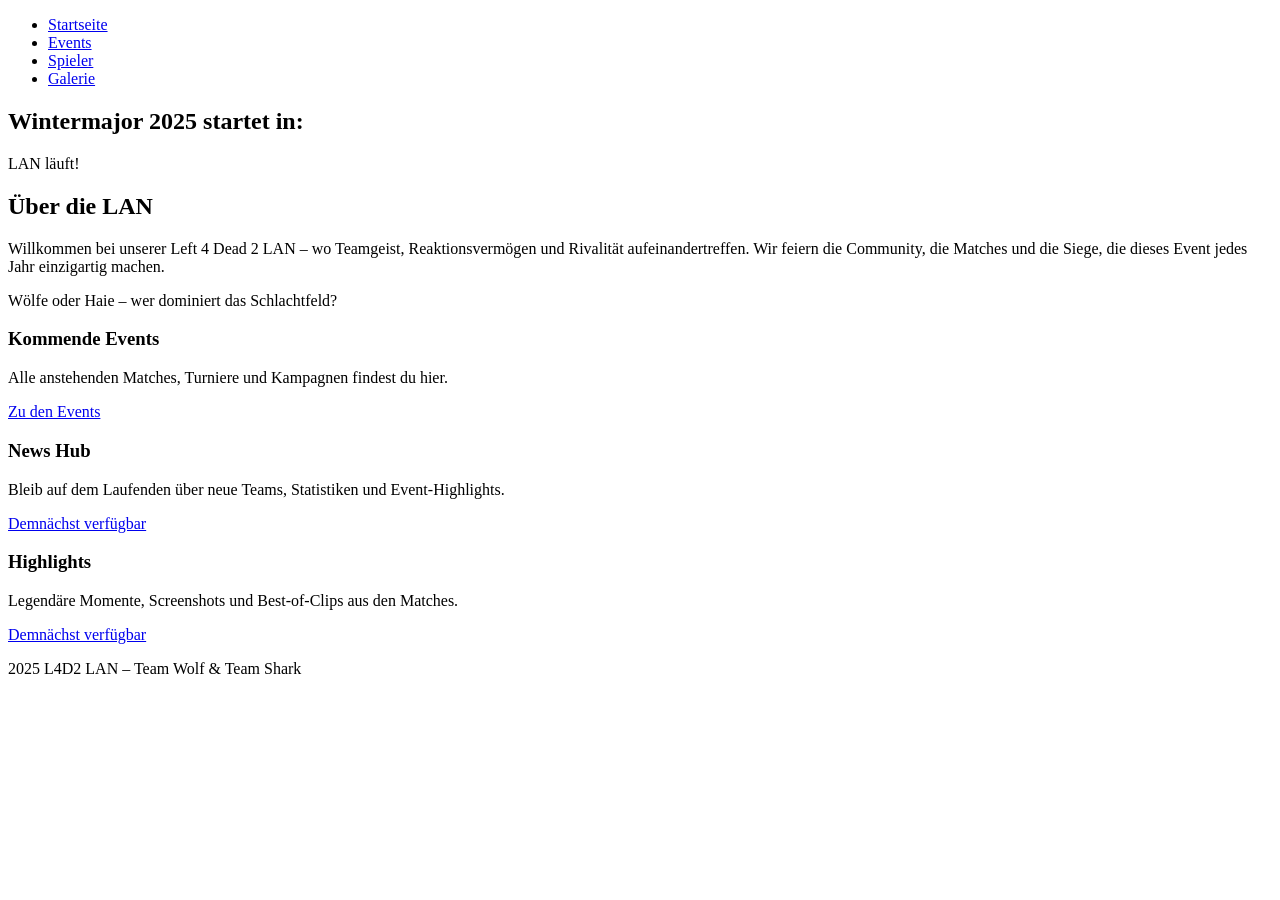
==== index.html @ b026409a "Initial commit" ====
<!DOCTYPE html>
<html lang="de">
<head>
  <meta charset="UTF-8">
  <title>L4D2 LAN – Startseite</title>
  <link rel="stylesheet" href="style.css">
  <script defer src="timer.js"></script>
</head>

<body>
  <!-- Navigation -->
  <nav>
    <ul>
      <li><a href="Index.html" class="active">Startseite</a></li>
      <li><a href="Events.html">Events</a></li>
      <li><a href="Spieler.html">Spieler</a></li>
      <li><a href="Galerie.html">Galerie</a></li>
    </ul>
  </nav>

  <header class="hero">
  </header>

  <!-- Timer -->
  <section class="lan-timer">
    <h2>Wintermajor 2025 startet in:</h2>
    <div id="countdown">00T 00:00:00</div>
  </section>

  <!-- About -->
  <section class="about">
    <h2>Über die LAN</h2>
    <p>
      Willkommen bei unserer Left 4 Dead 2 LAN – wo Teamgeist, Reaktionsvermögen und Rivalität aufeinandertreffen.
      Wir feiern die Community, die Matches und die Siege, die dieses Event jedes Jahr einzigartig machen.
    </p>
    <p>
      Wölfe oder Haie – wer dominiert das Schlachtfeld?
    </p>
  </section>

  <!-- Info-Sektionen -->
  <section class="info-sections">

    <div class="info-card">
      <h3>Kommende Events</h3>
      <p>Alle anstehenden Matches, Turniere und Kampagnen findest du hier.</p>
      <a href="Events.html" class="btn">Zu den Events</a>
    </div>

    <div class="info-card">
      <h3>News Hub</h3>
      <p>Bleib auf dem Laufenden über neue Teams, Statistiken und Event-Highlights.</p>
      <a href="#" class="btn">Demnächst verfügbar</a>
    </div>

    <div class="info-card">
      <h3>Highlights</h3>
      <p>Legendäre Momente, Screenshots und Best-of-Clips aus den Matches.</p>
      <a href="#" class="btn">Demnächst verfügbar</a>
    </div>

  </section>

  <!-- Footer -->
  <footer>
    <p>2025 L4D2 LAN – Team Wolf & Team Shark</p>
  </footer>
</body>
</html>
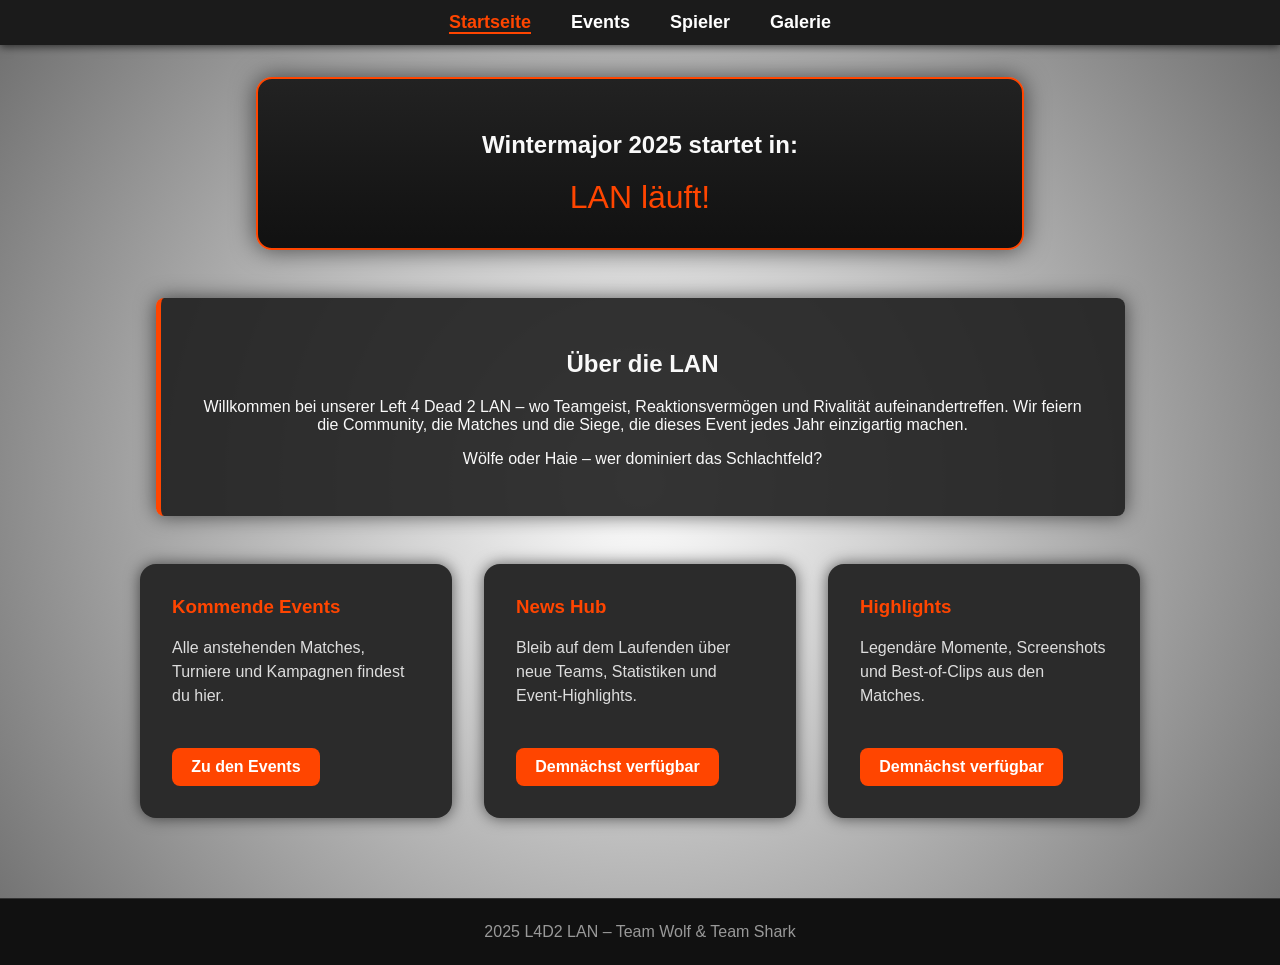
==== commit 2ec119b5: "Update index.html" ====
--- a/index.html
+++ b/index.html
@@ -3,7 +3,7 @@
 <head>
   <meta charset="UTF-8">
   <title>L4D2 LAN – Startseite</title>
-  <link rel="stylesheet" href="style.css">
+  <link rel="stylesheet" href="Style.css">
   <script defer src="timer.js"></script>
 </head>
 
@@ -11,7 +11,7 @@
   <!-- Navigation -->
   <nav>
     <ul>
-      <li><a href="Index.html" class="active">Startseite</a></li>
+      <li><a href="index.html" class="active">Startseite</a></li>
       <li><a href="Events.html">Events</a></li>
       <li><a href="Spieler.html">Spieler</a></li>
       <li><a href="Galerie.html">Galerie</a></li>
@@ -67,4 +67,4 @@
     <p>2025 L4D2 LAN – Team Wolf & Team Shark</p>
   </footer>
 </body>
-</html>+</html>
--- a/Style.css
+++ b/Style.css
@@ -0,0 +1,267 @@
+body {
+  margin: 0;
+  font-family: 'Segoe UI', Arial, sans-serif;
+  background: radial-gradient(circle at center, #ffffff 0%, #6d6d6d 100%);
+  color: #f9f9f9;
+  overflow-x: hidden;
+}
+
+/* === Navigation === */
+nav {
+  background-color: #1b1b1b;
+  padding: 12px 0;
+  box-shadow: 0 2px 8px rgba(0,0,0,0.6);
+}
+nav ul {
+  list-style: none;
+  display: flex;
+  justify-content: center;
+  gap: 40px;
+  margin: 0;
+  padding: 0;
+}
+nav a {
+  text-decoration: none;
+  color: #fff;
+  font-weight: 600;
+  font-size: 18px;
+  transition: color 0.3s, transform 0.2s;
+}
+nav a:hover {
+  color: #ff4500;
+  transform: scale(1.05);
+}
+nav a.active {
+  color: #ff4500;
+  border-bottom: 2px solid #ff4500;
+}
+
+
+/* === Timer === */
+.lan-timer {
+  margin: 2rem auto;
+  padding: 2rem;
+  max-width: 700px;
+  text-align: center;
+  background: linear-gradient(180deg, #222 0%, #111 100%);
+  border: 2px solid #ff4500;
+  border-radius: 1rem;
+  box-shadow: 0 0 25px rgba(0,0,0,0.6);
+}
+#countdown {
+  font-size: 2rem;
+  margin-top: 1rem;
+  color: #ff4500;
+}
+
+/* === About === */
+.about {
+  max-width: 900px;
+  margin: 3rem auto;
+  padding: 2rem;
+  text-align: center;
+  background: rgba(30,30,30,0.9);
+  border-left: 5px solid #ff4500;
+  border-radius: 8px;
+  box-shadow: 0 0 20px rgba(0,0,0,0.6);
+}
+
+/* === Info Cards (Events, News, Highlights) === */
+.info-sections {
+  display: grid;
+  grid-template-columns: repeat(auto-fit, minmax(280px, 1fr));
+  gap: 2rem;
+  max-width: 1000px;
+  margin: 0 auto 5rem;
+  padding: 0 1rem;
+}
+.info-card {
+  background: #2b2b2b;
+  color: #fff;
+  padding: 2rem;
+  border-radius: 1rem;
+  box-shadow: 0 0 15px rgba(0,0,0,0.6);
+  transition: transform 0.2s, box-shadow 0.3s;
+}
+.info-card:hover {
+  transform: translateY(-5px);
+  box-shadow: 0 0 25px rgba(255,69,0,0.4);
+}
+.info-card h3 {
+  color: #ff4500;
+  margin-top: 0;
+}
+.info-card p {
+  line-height: 1.5;
+  color: #ddd;
+}
+.btn {
+  display: inline-block;
+  margin-top: 1.5rem;
+  padding: 0.6rem 1.2rem;
+  background: #ff4500;
+  color: #fff;
+  border-radius: 0.5rem;
+  text-decoration: none;
+  font-weight: bold;
+  transition: background 0.3s;
+}
+.btn:hover {
+  background: #e03d00;
+}
+
+/* === Footer === */
+footer {
+  text-align: center;
+  padding: 1.5rem 0;
+  background: #111;
+  color: #999;
+  border-top: 1px solid #333;
+}
+footer p {
+  margin: 0;
+}
+
+/* === Eventübersicht === */
+.events-section {
+  max-width: 1100px;
+  margin: 4rem auto;
+  padding: 0 1rem;
+  text-align: center;
+}
+.events-section h1 {
+  color: #000000;
+  margin-bottom: 0.5rem;
+}
+.section-sub {
+  color: #ccc;
+  margin-bottom: 2rem;
+}
+.event-grid {
+  display: grid;
+  grid-template-columns: repeat(auto-fit, minmax(260px, 1fr));
+  padding: 2rem;
+  gap: 1.5rem;
+}
+.event-card {
+  background: #2b2b2b;
+  padding: 1.5rem;
+  border-radius: 0.8rem;
+  box-shadow: 0 0 12px rgba(0,0,0,0.5);
+  transition: transform 0.2s, box-shadow 0.3s;
+}
+.event-card:hover {
+  transform: translateY(-4px);
+  box-shadow: 0 0 20px rgba(255, 68, 0, 0.555);
+  filter: brightness(1.1);
+}
+.event-card h3 {
+  color: #ff4500;
+  margin-top: 0;
+}
+.event-date {
+  color: #aaa;
+  font-size: 0.9rem;
+}
+
+/* === Archivbereich === */
+.archive-section {
+  background: rgba(20,20,20,0.9);
+  padding: 3rem 1rem;
+  border-top: 2px solid #ff4500;
+  text-align: center;
+}
+.archive-section h2 {
+  color: #ff4500;
+  margin-bottom: 0.5rem;
+}
+.archive-grid {
+  display: grid;
+  grid-template-columns: repeat(auto-fit, minmax(220px, 1fr));
+  gap: 1.5rem;
+  max-width: 1000px;
+  margin: 2rem auto 0;
+}
+.archive-card {
+  background: #1f1f1f;
+  padding: 1.5rem;
+  border-radius: 0.8rem;
+  box-shadow: 0 0 12px rgba(0,0,0,0.5);
+  transition: transform 0.2s, box-shadow 0.3s, filter 0.3s;
+}
+.archive-card:hover {
+  transform: translateY(-5px);
+  box-shadow: 0 0 30px rgba(255,100,0,0.6);
+  filter: brightness(1.1);
+}
+.archive-card h4 {
+  color: #ff4500;
+  margin-top: 0;
+}
+.btn.small {
+  padding: 0.4rem 1rem;
+  font-size: 0.9rem;
+}
+
+/* === Spielerübersicht === */
+.spieler-section {
+  color: #000000;
+  max-width: 1100px;
+  margin: 4rem auto;
+  padding: 0 1rem;
+  text-align: center;
+}
+.spieler-grid {
+  display: grid;
+  grid-template-columns: repeat(auto-fit, minmax(450px, 1fr));
+  gap: 1.5rem;
+  margin-top: 3rem;
+}
+.spieler-card {
+  background: #1f1f1f;
+  border-radius: 0.8rem;
+  box-shadow: 0 0 12px rgba(0,0,0,0.5);
+  overflow: hidden;
+  transition: transform 0.2s, box-shadow 0.3s;
+  cursor: pointer;
+}
+.spieler-card:hover {
+  box-shadow: 0 0 30px rgba(255,100,0,0.6);
+  transform: translateY(-4px);
+}
+.spieler-header {
+  display: flex;
+  align-items: center;
+  padding: 1rem 1.5rem;
+  gap: 1rem;
+}
+.spieler-header img {
+  width: 80px;
+  height: 80px;
+  object-fit: cover;
+  border-radius: 50%;
+  border: 2px solid #ff4500;
+}
+.spieler-header h3 {
+  color: #ff4500;
+  margin: 0;
+  font-size: 1.4rem;
+  text-align: left;
+}
+.spieler-info {
+  background: #2a2a2a;
+  padding: 0 1.5rem;
+  max-height: 0;
+  overflow: hidden;
+  transition: max-height 0.4s ease, padding 0.3s ease;
+  text-align: left;
+}
+.spieler-card.active .spieler-info {
+  max-height: 300px;
+  padding: 1rem 1.5rem;
+}
+.spieler-info p {
+  margin: 0.4rem 0;
+  color: #ddd;
+  font-size: 0.95rem;
+}
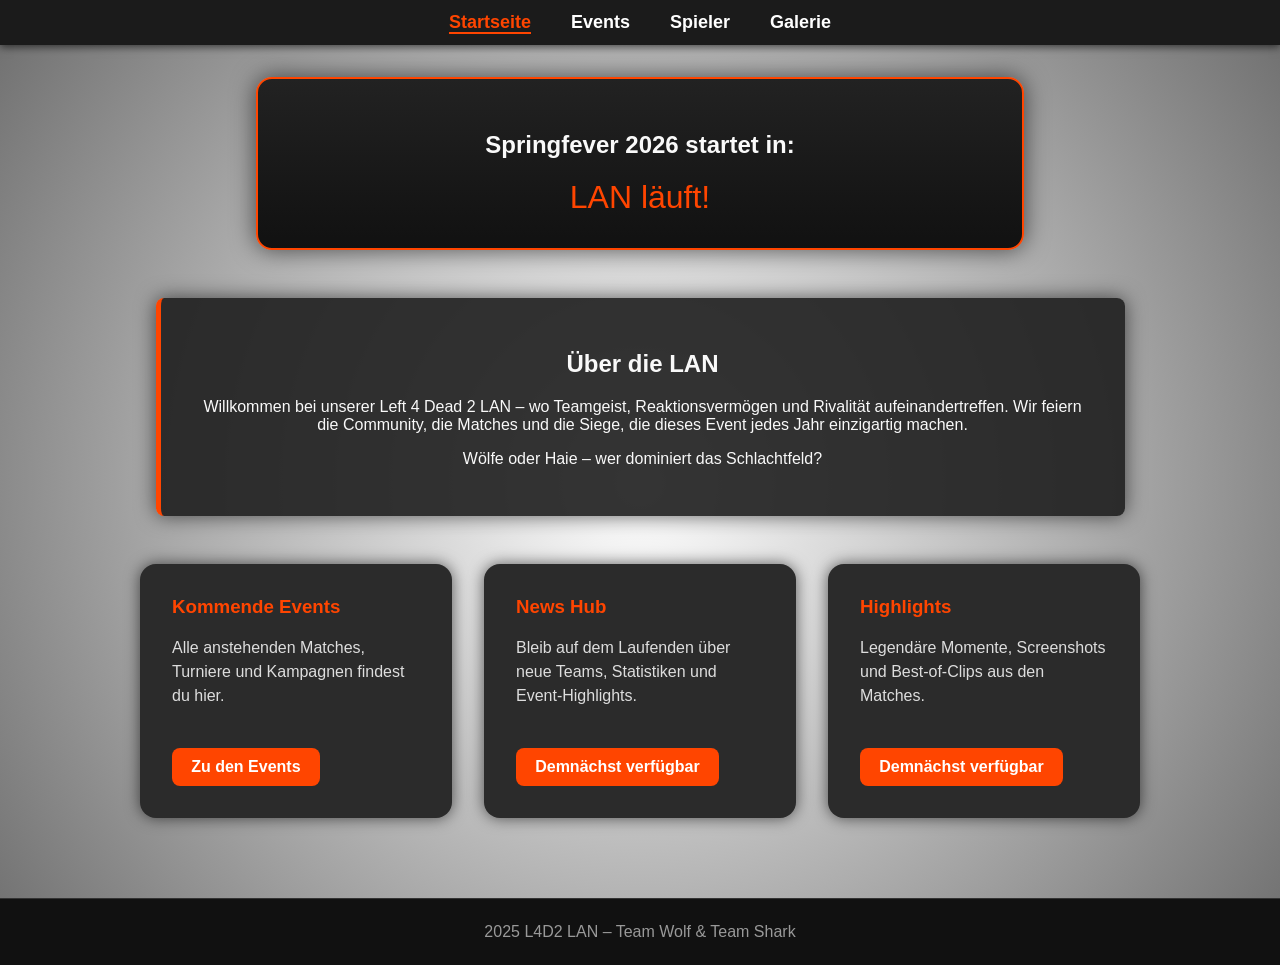
==== commit 8c1b654a: "Update index.html" ====
--- a/index.html
+++ b/index.html
@@ -8,7 +8,6 @@
 </head>
 
 <body>
-  <!-- Navigation -->
   <nav>
     <ul>
       <li><a href="index.html" class="active">Startseite</a></li>
@@ -21,13 +20,11 @@
   <header class="hero">
   </header>
 
-  <!-- Timer -->
   <section class="lan-timer">
-    <h2>Wintermajor 2025 startet in:</h2>
+    <h2>Springfever 2026 startet in:</h2>
     <div id="countdown">00T 00:00:00</div>
   </section>
 
-  <!-- About -->
   <section class="about">
     <h2>Über die LAN</h2>
     <p>
@@ -39,7 +36,6 @@
     </p>
   </section>
 
-  <!-- Info-Sektionen -->
   <section class="info-sections">
 
     <div class="info-card">
@@ -62,7 +58,6 @@
 
   </section>
 
-  <!-- Footer -->
   <footer>
     <p>2025 L4D2 LAN – Team Wolf & Team Shark</p>
   </footer>
--- a/Style.css
+++ b/Style.css
@@ -6,7 +6,6 @@
   overflow-x: hidden;
 }
 
-/* === Navigation === */
 nav {
   background-color: #1b1b1b;
   padding: 12px 0;
@@ -37,7 +36,6 @@
 }
 
 
-/* === Timer === */
 .lan-timer {
   margin: 2rem auto;
   padding: 2rem;
@@ -54,7 +52,6 @@
   color: #ff4500;
 }
 
-/* === About === */
 .about {
   max-width: 900px;
   margin: 3rem auto;
@@ -66,7 +63,6 @@
   box-shadow: 0 0 20px rgba(0,0,0,0.6);
 }
 
-/* === Info Cards (Events, News, Highlights) === */
 .info-sections {
   display: grid;
   grid-template-columns: repeat(auto-fit, minmax(280px, 1fr));
@@ -110,7 +106,6 @@
   background: #e03d00;
 }
 
-/* === Footer === */
 footer {
   text-align: center;
   padding: 1.5rem 0;
@@ -122,7 +117,6 @@
   margin: 0;
 }
 
-/* === Eventübersicht === */
 .events-section {
   max-width: 1100px;
   margin: 4rem auto;
@@ -164,7 +158,6 @@
   font-size: 0.9rem;
 }
 
-/* === Archivbereich === */
 .archive-section {
   background: rgba(20,20,20,0.9);
   padding: 3rem 1rem;
@@ -203,7 +196,6 @@
   font-size: 0.9rem;
 }
 
-/* === Spielerübersicht === */
 .spieler-section {
   color: #000000;
   max-width: 1100px;
@@ -264,4 +256,4 @@
   margin: 0.4rem 0;
   color: #ddd;
   font-size: 0.95rem;
-}+}
